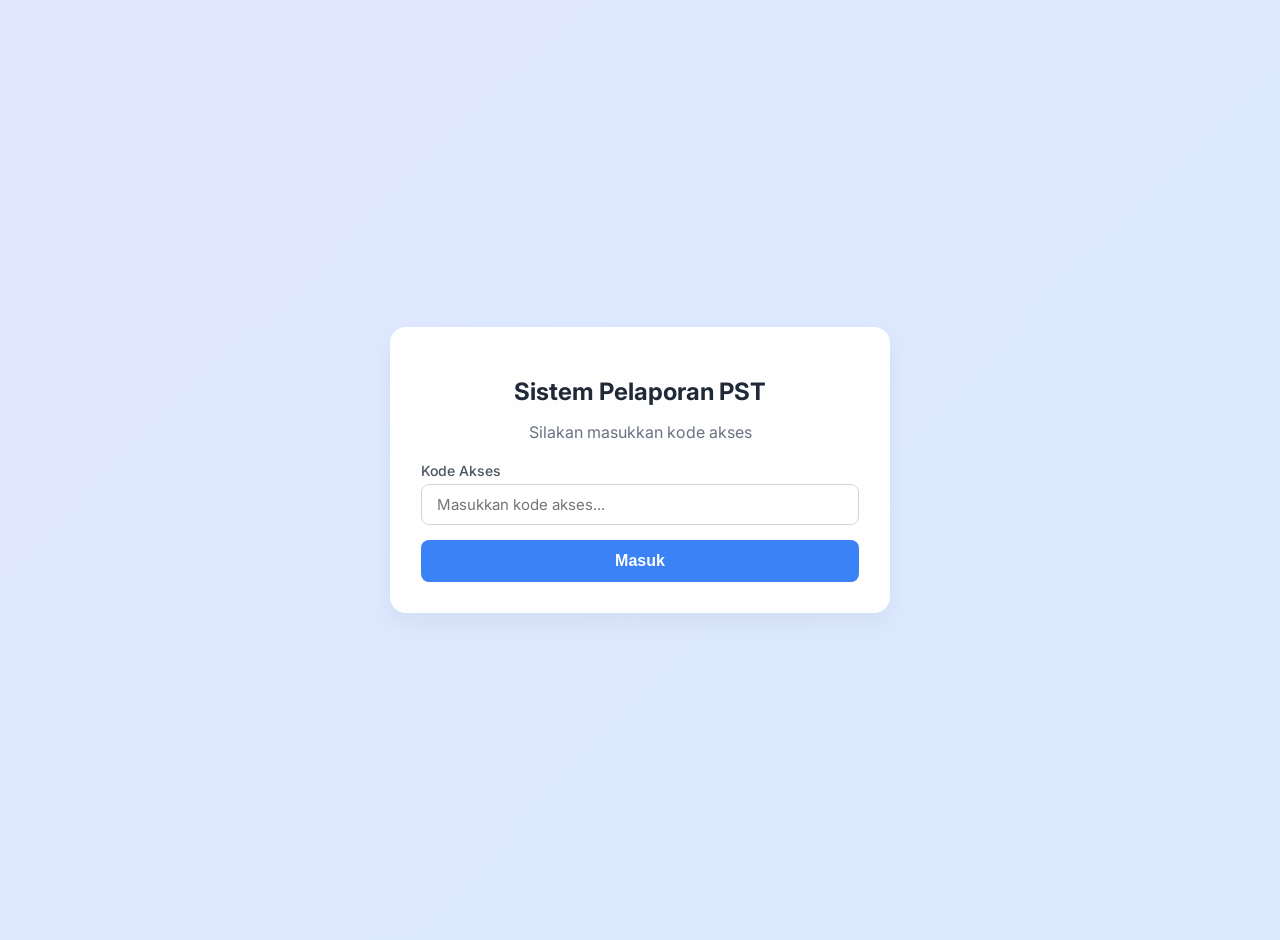
==== Index.html @ adcc82c9 "Initial commit: Setup Backend (Laili) & Frontend (Intan)" ====
<!DOCTYPE html>
<html>
<head>
  <base target="_top">
  <meta name="viewport" content="width=device-width, initial-scale=1">
  <title>Aplikasi Pelaporan PST</title>
  <style>
    /* =========================================
       BAGIAN INTAN (CSS / TAMPILAN)
       ========================================= */
    @import url('https://fonts.googleapis.com/css2?family=Inter:wght@400;500;600;700&display=swap');

    :root {
      --primary-color: #3b82f6; 
      --bg-color: #f3f4f6;
      --card-bg: rgba(255, 255, 255, 0.95);
    }

    body {
      font-family: 'Inter', sans-serif;
      background-image: linear-gradient(135deg, #e0e7ff 0%, #dbeafe 100%);
      margin: 0;
      padding: 20px;
      display: flex;
      justify-content: center;
      align-items: center;
      min-height: 100vh;
    }

    .container {
      width: 100%;
      max-width: 500px;
    }

    .card {
      background: var(--card-bg);
      padding: 30px;
      border-radius: 16px;
      box-shadow: 0 10px 25px rgba(0,0,0,0.05);
      backdrop-filter: blur(10px);
      border: 1px solid rgba(255,255,255,0.5);
    }

    h2 {
      color: #1f2937;
      margin-bottom: 5px;
      text-align: center;
    }

    p.subtitle {
      text-align: center;
      color: #6b7280;
      margin-bottom: 20px;
    }

    .form-group {
      margin-bottom: 15px;
    }

    label {
      display: block;
      margin-bottom: 5px;
      font-weight: 500;
      font-size: 14px;
      color: #4b5563;
    }

    input, select, textarea {
      width: 100%;
      padding: 10px 15px;
      border: 1px solid #d1d5db;
      border-radius: 8px;
      font-size: 15px;
      box-sizing: border-box;
      font-family: inherit;
      transition: all 0.3s ease;
    }

    input:focus, select:focus, textarea:focus {
      outline: none;
      border-color: var(--primary-color);
      box-shadow: 0 0 0 3px rgba(59, 130, 246, 0.1);
    }

    .btn {
      width: 100%;
      padding: 12px;
      border: none;
      border-radius: 8px;
      font-size: 16px;
      font-weight: 600;
      cursor: pointer;
      transition: background 0.3s;
    }

    .btn-primary {
      background-color: var(--primary-color);
      color: white;
    }

    .btn-primary:hover {
      background-color: #2563eb;
    }
    
    .btn-primary:disabled {
      background-color: #93c5fd;
      cursor: not-allowed;
    }

    .alert {
      padding: 10px;
      border-radius: 8px;
      margin-bottom: 15px;
      font-size: 14px;
      display: none;
    }

    .alert-error {
      background-color: #fee2e2;
      color: #b91c1c;
      border: 1px solid #f87171;
    }

    .alert-success {
      background-color: #dcfce3;
      color: #15803d;
      border: 1px solid #4ade80;
    }

    /* Menyembunyikan form lapor di awal */
    #halaman-form {
      display: none;
    }
  </style>
</head>
<body>

  <div class="container">
    
    <!-- =========================================
         HALAMAN LOGIN
         ========================================= -->
    <div class="card" id="halaman-login">
      <h2>Sistem Pelaporan PST</h2>
      <p class="subtitle">Silakan masukkan kode akses</p>
      
      <div class="alert alert-error" id="login-error">Kode akses salah!</div>
      
      <div class="form-group">
        <label>Kode Akses</label>
        <input type="password" id="kodeAkses" placeholder="Masukkan kode akses..." autocomplete="off">
      </div>
      
      <button class="btn btn-primary" onclick="prosesLogin()" id="btnLogin">Masuk</button>
    </div>

    <!-- =========================================
         HALAMAN FORM PELAPORAN
         ========================================= -->
    <div class="card" id="halaman-form">
      <h2>Form Pelaporan</h2>
      <p class="subtitle">Isi data pengaduan dengan lengkap</p>

      <div class="alert alert-success" id="form-success">Data berhasil disimpan!</div>
      <div class="alert alert-error" id="form-error">Terjadi kesalahan!</div>
      
      <div class="form-group">
        <label>Tanggal</label>
        <input type="date" id="tanggal">
      </div>

      <div class="form-group">
        <label>Nama Pelapor</label>
        <input type="text" id="nama" placeholder="Masukkan nama...">
      </div>

      <div class="form-group">
        <label>No HP (WhatsApp)</label>
        <input type="number" id="noHp" placeholder="08xxxxxxxx">
      </div>

      <div class="form-group">
        <label>Jenis Pengaduan</label>
        <select id="jenis">
          <option value="" disabled selected>Pilih Jenis...</option>
          <option value="Fasilitas">Fasilitas</option>
          <option value="Pelayanan">Pelayanan</option>
          <option value="Sistem Eror">Sistem Eror</option>
        </select>
      </div>

      <div class="form-group">
        <label>Media Pengaduan</label>
        <select id="media">
          <option value="" disabled selected>Pilih Media...</option>
          <option value="WhatsApp">WhatsApp</option>
          <option value="Instagram">Instagram</option>
          <option value="Tatap Muka">Tatap Muka</option>
        </select>
      </div>

      <div class="form-group">
        <label>Isi Pengaduan</label>
        <textarea id="isi" rows="4" placeholder="Tuliskan detail pengaduan..."></textarea>
      </div>
      
      <button class="btn btn-primary" onclick="submitForm()" id="btnSubmit">Kirim Laporan</button>
    </div>

  </div>

  <!-- =========================================
       BAGIAN JAVASCRIPT (LOGIKA FRONTEND)
       ========================================= -->
  <script>
    // Set default tanggal hari ini saat halaman dimuat
    document.getElementById('tanggal').valueAsDate = new Date();

    function prosesLogin() {
      const kode = document.getElementById('kodeAkses').value;
      const btn = document.getElementById('btnLogin');
      const errorAlert = document.getElementById('login-error');
      
      if(!kode) {
        errorAlert.innerText = "Kode tidak boleh kosong!";
        errorAlert.style.display = "block";
        return;
      }

      // Loading
      btn.innerHTML = "Memeriksa...";
      btn.disabled = true;
      errorAlert.style.display = "none";

      // Panggil backend
      google.script.run
        .withSuccessHandler(function(response) {
          if(response.success) {
             // Sembunyikan halaman login, tampilkan halaman form!
             document.getElementById('halaman-login').style.display = 'none';
             document.getElementById('halaman-form').style.display = 'block';
          } else {
             errorAlert.innerText = response.message;
             errorAlert.style.display = "block";
             btn.innerHTML = "Masuk";
             btn.disabled = false;
          }
        })
        .withFailureHandler(function(error) {
           errorAlert.innerText = "Gagal terhubung ke server.";
           errorAlert.style.display = "block";
           btn.innerHTML = "Masuk";
           btn.disabled = false;
        })
        .cekKodeAkses(kode);
    }

    function submitForm() {
      const formSuccess = document.getElementById('form-success');
      const formError = document.getElementById('form-error');
      
      const dataForm = {
        tanggal: document.getElementById('tanggal').value,
        nama: document.getElementById('nama').value,
        noHp: document.getElementById('noHp').value,
        jenis: document.getElementById('jenis').value,
        media: document.getElementById('media').value,
        isi: document.getElementById('isi').value
      };

      // Validasi sederhana
      if(!dataForm.nama || !dataForm.jenis || !dataForm.isi) {
        formError.innerText = "Mohon lengkapi semua isian!";
        formError.style.display = 'block';
        setTimeout(() => formError.style.display = 'none', 3000);
        return;
      }

      const btn = document.getElementById('btnSubmit');
      btn.innerHTML = "Menyimpan...";
      btn.disabled = true;
      formSuccess.style.display = 'none';
      formError.style.display = 'none';

      // Kirim data ke backend
      google.script.run
        .withSuccessHandler(function(response) {
          if(response.success) {
            formSuccess.innerText = response.message;
            formSuccess.style.display = 'block';
            
            // Reset isian kecuali tanggal
            document.getElementById('nama').value = '';
            document.getElementById('noHp').value = '';
            document.getElementById('jenis').value = '';
            document.getElementById('media').value = '';
            document.getElementById('isi').value = '';

            setTimeout(() => formSuccess.style.display = 'none', 5000);
          } else {
            formError.innerText = response.message;
            formError.style.display = 'block';
          }
          btn.innerHTML = "Kirim Laporan";
          btn.disabled = false;
        })
        .withFailureHandler(function(error) {
          formError.innerText = "Gagal menyimpan. Cek koneksi!";
          formError.style.display = 'block';
          btn.innerHTML = "Kirim Laporan";
          btn.disabled = false;
        })
        .simpanLaporan(dataForm);
    }
  </script>
</body>
</html>
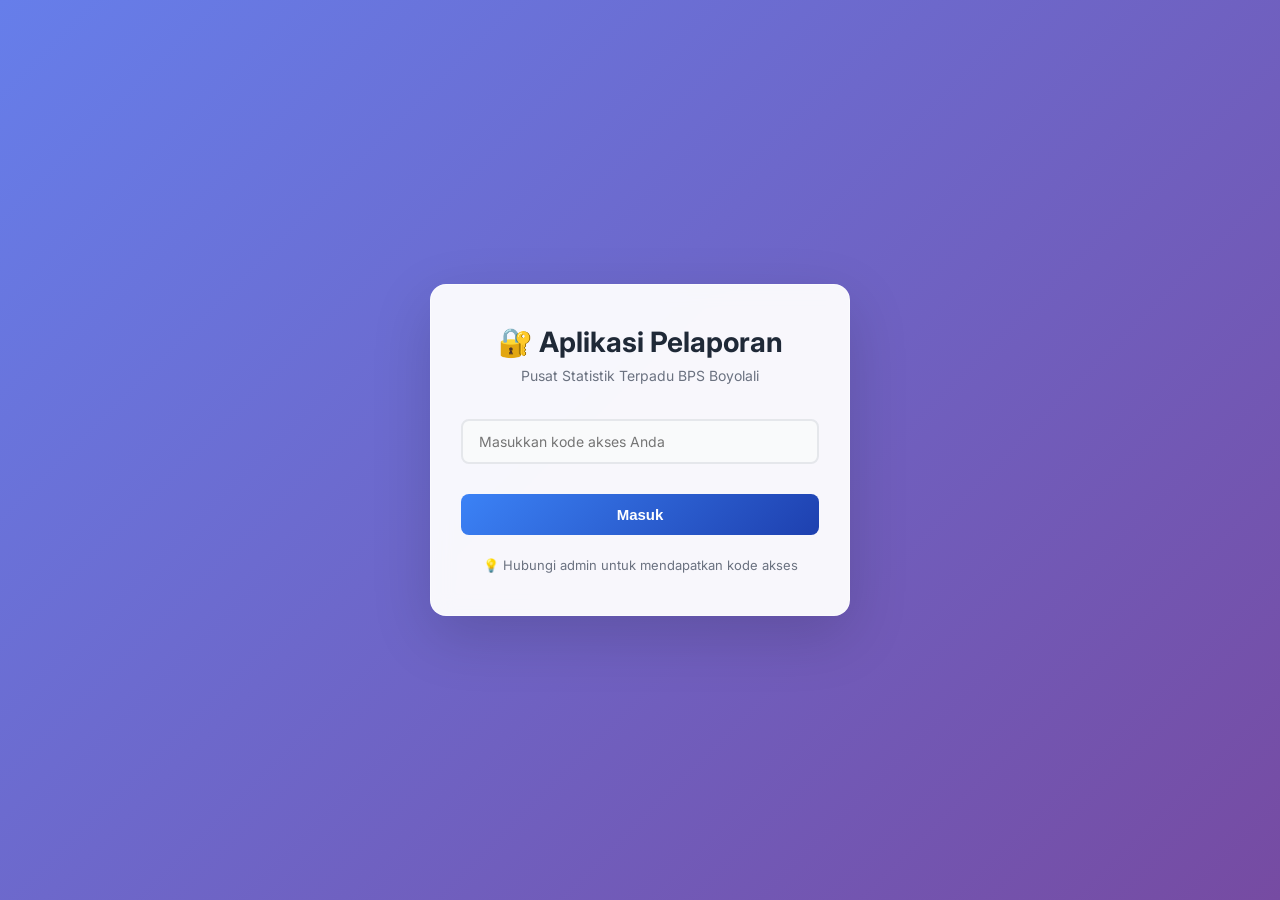
==== commit 0671093f: "Update form dan filtering" ====
--- a/Index.html
+++ b/Index.html
@@ -1,316 +1,272 @@
 <!DOCTYPE html>
-<html>
+<html lang="id">
 <head>
+  <meta charset="UTF-8">
+  <meta name="viewport" content="width=device-width, initial-scale=1.0">
+  <title>Login - Aplikasi Pelaporan PST</title>
   <base target="_top">
-  <meta name="viewport" content="width=device-width, initial-scale=1">
-  <title>Aplikasi Pelaporan PST</title>
   <style>
-    /* =========================================
-       BAGIAN INTAN (CSS / TAMPILAN)
-       ========================================= */
     @import url('https://fonts.googleapis.com/css2?family=Inter:wght@400;500;600;700&display=swap');
 
     :root {
-      --primary-color: #3b82f6; 
+      --primary-color: #3b82f6;
+      --primary-dark: #1e40af;
+      --danger-color: #ef4444;
+      --success-color: #10b981;
       --bg-color: #f3f4f6;
       --card-bg: rgba(255, 255, 255, 0.95);
+      --text-primary: #1f2937;
+      --text-secondary: #6b7280;
+      --border-color: #e5e7eb;
+    }
+
+    * {
+      margin: 0;
+      padding: 0;
+      box-sizing: border-box;
     }
 
     body {
-      font-family: 'Inter', sans-serif;
-      background-image: linear-gradient(135deg, #e0e7ff 0%, #dbeafe 100%);
-      margin: 0;
-      padding: 20px;
+      font-family: 'Inter', -apple-system, BlinkMacSystemFont, 'Segoe UI', sans-serif;
+      background: linear-gradient(135deg, #667eea 0%, #764ba2 100%);
+      min-height: 100vh;
       display: flex;
       justify-content: center;
       align-items: center;
-      min-height: 100vh;
-    }
-
-    .container {
+      padding: 20px;
+    }
+
+    .login-container {
       width: 100%;
-      max-width: 500px;
-    }
-
-    .card {
+      max-width: 420px;
+    }
+
+    .login-card {
       background: var(--card-bg);
-      padding: 30px;
+      padding: 40px 30px;
       border-radius: 16px;
-      box-shadow: 0 10px 25px rgba(0,0,0,0.05);
+      box-shadow: 0 20px 60px rgba(0, 0, 0, 0.15);
       backdrop-filter: blur(10px);
-      border: 1px solid rgba(255,255,255,0.5);
-    }
-
-    h2 {
-      color: #1f2937;
-      margin-bottom: 5px;
+      border: 1px solid rgba(255, 255, 255, 0.5);
+    }
+
+    .login-header {
       text-align: center;
-    }
-
-    p.subtitle {
-      text-align: center;
-      color: #6b7280;
+      margin-bottom: 35px;
+    }
+
+    .login-header h1 {
+      font-size: 28px;
+      font-weight: 700;
+      color: var(--text-primary);
+      margin-bottom: 8px;
+    }
+
+    .login-header p {
+      font-size: 14px;
+      color: var(--text-secondary);
+    }
+
+    .form-input {
+      width: 100%;
+      padding: 12px 16px;
+      border: 2px solid var(--border-color);
+      border-radius: 8px;
+      font-size: 14px;
+      font-family: inherit;
+      transition: all 0.3s ease;
+      background: #f9fafb;
       margin-bottom: 20px;
     }
 
-    .form-group {
-      margin-bottom: 15px;
-    }
-
-    label {
-      display: block;
-      margin-bottom: 5px;
-      font-weight: 500;
-      font-size: 14px;
-      color: #4b5563;
-    }
-
-    input, select, textarea {
+    .form-input:focus {
+      outline: none;
+      border-color: var(--primary-color);
+      background: #fff;
+      box-shadow: 0 0 0 3px rgba(59, 130, 246, 0.1);
+    }
+
+    .btn-login {
       width: 100%;
-      padding: 10px 15px;
-      border: 1px solid #d1d5db;
+      padding: 12px 20px;
+      background: linear-gradient(135deg, var(--primary-color) 0%, var(--primary-dark) 100%);
+      color: white;
+      border: none;
       border-radius: 8px;
       font-size: 15px;
-      box-sizing: border-box;
-      font-family: inherit;
-      transition: all 0.3s ease;
-    }
-
-    input:focus, select:focus, textarea:focus {
-      outline: none;
-      border-color: var(--primary-color);
-      box-shadow: 0 0 0 3px rgba(59, 130, 246, 0.1);
-    }
-
-    .btn {
-      width: 100%;
-      padding: 12px;
-      border: none;
-      border-radius: 8px;
-      font-size: 16px;
       font-weight: 600;
       cursor: pointer;
-      transition: background 0.3s;
-    }
-
-    .btn-primary {
-      background-color: var(--primary-color);
-      color: white;
-    }
-
-    .btn-primary:hover {
-      background-color: #2563eb;
-    }
-    
-    .btn-primary:disabled {
-      background-color: #93c5fd;
+      transition: all 0.3s ease;
+      margin-top: 10px;
+    }
+
+    .btn-login:hover {
+      transform: translateY(-2px);
+      box-shadow: 0 10px 25px rgba(59, 130, 246, 0.3);
+    }
+
+    .btn-login:disabled {
+      opacity: 0.6;
       cursor: not-allowed;
     }
 
     .alert {
-      padding: 10px;
+      padding: 12px 16px;
       border-radius: 8px;
-      margin-bottom: 15px;
+      margin-bottom: 20px;
       font-size: 14px;
+      border-left: 4px solid;
       display: none;
     }
 
-    .alert-error {
-      background-color: #fee2e2;
-      color: #b91c1c;
-      border: 1px solid #f87171;
+    .alert-danger {
+      background: #fee2e2;
+      color: #991b1b;
+      border-left-color: var(--danger-color);
     }
 
     .alert-success {
-      background-color: #dcfce3;
-      color: #15803d;
-      border: 1px solid #4ade80;
-    }
-
-    /* Menyembunyikan form lapor di awal */
-    #halaman-form {
+      background: #dcfce7;
+      color: #166534;
+      border-left-color: var(--success-color);
+    }
+
+    .alert.show {
+      display: block;
+    }
+
+    .info-text {
+      text-align: center;
+      font-size: 13px;
+      color: var(--text-secondary);
+      margin-top: 20px;
+      line-height: 1.6;
+    }
+
+    .loading {
       display: none;
+      text-align: center;
+      margin: 20px 0;
+    }
+
+    .spinner {
+      width: 20px;
+      height: 20px;
+      border: 3px solid rgba(59, 130, 246, 0.2);
+      border-top-color: var(--primary-color);
+      border-radius: 50%;
+      animation: spin 0.8s linear infinite;
+      margin: 0 auto;
+    }
+
+    @keyframes spin {
+      to { transform: rotate(360deg); }
+    }
+
+    .loading.show {
+      display: block;
+    }
+
+    @media (max-width: 480px) {
+      .login-card {
+        padding: 30px 20px;
+      }
+
+      .login-header h1 {
+        font-size: 24px;
+      }
     }
   </style>
 </head>
 <body>
-
-  <div class="container">
-    
-    <!-- =========================================
-         HALAMAN LOGIN
-         ========================================= -->
-    <div class="card" id="halaman-login">
-      <h2>Sistem Pelaporan PST</h2>
-      <p class="subtitle">Silakan masukkan kode akses</p>
-      
-      <div class="alert alert-error" id="login-error">Kode akses salah!</div>
-      
-      <div class="form-group">
-        <label>Kode Akses</label>
-        <input type="password" id="kodeAkses" placeholder="Masukkan kode akses..." autocomplete="off">
+  <div class="login-container">
+    <div class="login-card">
+      <div class="login-header">
+        <h1>🔐 Aplikasi Pelaporan</h1>
+        <p>Pusat Statistik Terpadu BPS Boyolali</p>
       </div>
-      
-      <button class="btn btn-primary" onclick="prosesLogin()" id="btnLogin">Masuk</button>
+
+      <div id="alertContainer"></div>
+
+      <form id="loginForm" onsubmit="prosesLogin(event)">
+        <input 
+          type="password" 
+          id="kodeAkses" 
+          class="form-input" 
+          placeholder="Masukkan kode akses Anda"
+          autocomplete="off"
+          required
+        >
+
+        <div class="loading" id="loading">
+          <div class="spinner"></div>
+        </div>
+
+        <button type="submit" class="btn-login" id="loginBtn">
+          Masuk
+        </button>
+      </form>
+
+      <div class="info-text">
+        💡 Hubungi admin untuk mendapatkan kode akses
+      </div>
     </div>
-
-    <!-- =========================================
-         HALAMAN FORM PELAPORAN
-         ========================================= -->
-    <div class="card" id="halaman-form">
-      <h2>Form Pelaporan</h2>
-      <p class="subtitle">Isi data pengaduan dengan lengkap</p>
-
-      <div class="alert alert-success" id="form-success">Data berhasil disimpan!</div>
-      <div class="alert alert-error" id="form-error">Terjadi kesalahan!</div>
-      
-      <div class="form-group">
-        <label>Tanggal</label>
-        <input type="date" id="tanggal">
-      </div>
-
-      <div class="form-group">
-        <label>Nama Pelapor</label>
-        <input type="text" id="nama" placeholder="Masukkan nama...">
-      </div>
-
-      <div class="form-group">
-        <label>No HP (WhatsApp)</label>
-        <input type="number" id="noHp" placeholder="08xxxxxxxx">
-      </div>
-
-      <div class="form-group">
-        <label>Jenis Pengaduan</label>
-        <select id="jenis">
-          <option value="" disabled selected>Pilih Jenis...</option>
-          <option value="Fasilitas">Fasilitas</option>
-          <option value="Pelayanan">Pelayanan</option>
-          <option value="Sistem Eror">Sistem Eror</option>
-        </select>
-      </div>
-
-      <div class="form-group">
-        <label>Media Pengaduan</label>
-        <select id="media">
-          <option value="" disabled selected>Pilih Media...</option>
-          <option value="WhatsApp">WhatsApp</option>
-          <option value="Instagram">Instagram</option>
-          <option value="Tatap Muka">Tatap Muka</option>
-        </select>
-      </div>
-
-      <div class="form-group">
-        <label>Isi Pengaduan</label>
-        <textarea id="isi" rows="4" placeholder="Tuliskan detail pengaduan..."></textarea>
-      </div>
-      
-      <button class="btn btn-primary" onclick="submitForm()" id="btnSubmit">Kirim Laporan</button>
-    </div>
-
   </div>
 
-  <!-- =========================================
-       BAGIAN JAVASCRIPT (LOGIKA FRONTEND)
-       ========================================= -->
   <script>
-    // Set default tanggal hari ini saat halaman dimuat
-    document.getElementById('tanggal').valueAsDate = new Date();
-
-    function prosesLogin() {
-      const kode = document.getElementById('kodeAkses').value;
-      const btn = document.getElementById('btnLogin');
-      const errorAlert = document.getElementById('login-error');
-      
-      if(!kode) {
-        errorAlert.innerText = "Kode tidak boleh kosong!";
-        errorAlert.style.display = "block";
+    function showAlert(message, type, container) {
+      if (!container) container = document.getElementById('alertContainer');
+      container.innerHTML = `<div class="alert alert-${type} show">${message}</div>`;
+      setTimeout(() => {
+        container.innerHTML = '';
+      }, 5000);
+    }
+
+    async function prosesLogin(event) {
+      event.preventDefault();
+
+      const kodeAkses = document.getElementById('kodeAkses').value.trim();
+      const loginBtn = document.getElementById('loginBtn');
+      const loading = document.getElementById('loading');
+      const alertContainer = document.getElementById('alertContainer');
+
+      if (!kodeAkses) {
+        showAlert('❌ Kode akses tidak boleh kosong!', 'danger', alertContainer);
         return;
       }
 
-      // Loading
-      btn.innerHTML = "Memeriksa...";
-      btn.disabled = true;
-      errorAlert.style.display = "none";
-
-      // Panggil backend
-      google.script.run
-        .withSuccessHandler(function(response) {
-          if(response.success) {
-             // Sembunyikan halaman login, tampilkan halaman form!
-             document.getElementById('halaman-login').style.display = 'none';
-             document.getElementById('halaman-form').style.display = 'block';
-          } else {
-             errorAlert.innerText = response.message;
-             errorAlert.style.display = "block";
-             btn.innerHTML = "Masuk";
-             btn.disabled = false;
-          }
-        })
-        .withFailureHandler(function(error) {
-           errorAlert.innerText = "Gagal terhubung ke server.";
-           errorAlert.style.display = "block";
-           btn.innerHTML = "Masuk";
-           btn.disabled = false;
-        })
-        .cekKodeAkses(kode);
-    }
-
-    function submitForm() {
-      const formSuccess = document.getElementById('form-success');
-      const formError = document.getElementById('form-error');
-      
-      const dataForm = {
-        tanggal: document.getElementById('tanggal').value,
-        nama: document.getElementById('nama').value,
-        noHp: document.getElementById('noHp').value,
-        jenis: document.getElementById('jenis').value,
-        media: document.getElementById('media').value,
-        isi: document.getElementById('isi').value
-      };
-
-      // Validasi sederhana
-      if(!dataForm.nama || !dataForm.jenis || !dataForm.isi) {
-        formError.innerText = "Mohon lengkapi semua isian!";
-        formError.style.display = 'block';
-        setTimeout(() => formError.style.display = 'none', 3000);
-        return;
-      }
-
-      const btn = document.getElementById('btnSubmit');
-      btn.innerHTML = "Menyimpan...";
-      btn.disabled = true;
-      formSuccess.style.display = 'none';
-      formError.style.display = 'none';
-
-      // Kirim data ke backend
-      google.script.run
-        .withSuccessHandler(function(response) {
-          if(response.success) {
-            formSuccess.innerText = response.message;
-            formSuccess.style.display = 'block';
-            
-            // Reset isian kecuali tanggal
-            document.getElementById('nama').value = '';
-            document.getElementById('noHp').value = '';
-            document.getElementById('jenis').value = '';
-            document.getElementById('media').value = '';
-            document.getElementById('isi').value = '';
-
-            setTimeout(() => formSuccess.style.display = 'none', 5000);
-          } else {
-            formError.innerText = response.message;
-            formError.style.display = 'block';
-          }
-          btn.innerHTML = "Kirim Laporan";
-          btn.disabled = false;
-        })
-        .withFailureHandler(function(error) {
-          formError.innerText = "Gagal menyimpan. Cek koneksi!";
-          formError.style.display = 'block';
-          btn.innerHTML = "Kirim Laporan";
-          btn.disabled = false;
-        })
-        .simpanLaporan(dataForm);
+      loginBtn.disabled = true;
+      loading.classList.add('show');
+      alertContainer.innerHTML = '';
+
+      try {
+        google.script.run
+          .withSuccessHandler(function(result) {
+            console.log('Login result:', result);
+            if (result.success) {
+              showAlert('✅ ' + result.message, 'success', alertContainer);
+              setTimeout(() => {
+                window.location.href = '?page=dashboard';
+              }, 1000);
+            } else {
+              showAlert('❌ ' + result.message, 'danger', alertContainer);
+              loginBtn.disabled = false;
+              loading.classList.remove('show');
+            }
+          })
+          .withFailureHandler(function(error) {
+            console.log('Error:', error);
+            showAlert('❌ Error: ' + error, 'danger', alertContainer);
+            loginBtn.disabled = false;
+            loading.classList.remove('show');
+          })
+          .cekKodeAkses(kodeAkses);
+      } catch (error) {
+        console.log('Exception:', error);
+        showAlert('❌ Terjadi kesalahan sistem', 'danger', alertContainer);
+        loginBtn.disabled = false;
+        loading.classList.remove('show');
+      }
     }
   </script>
 </body>
